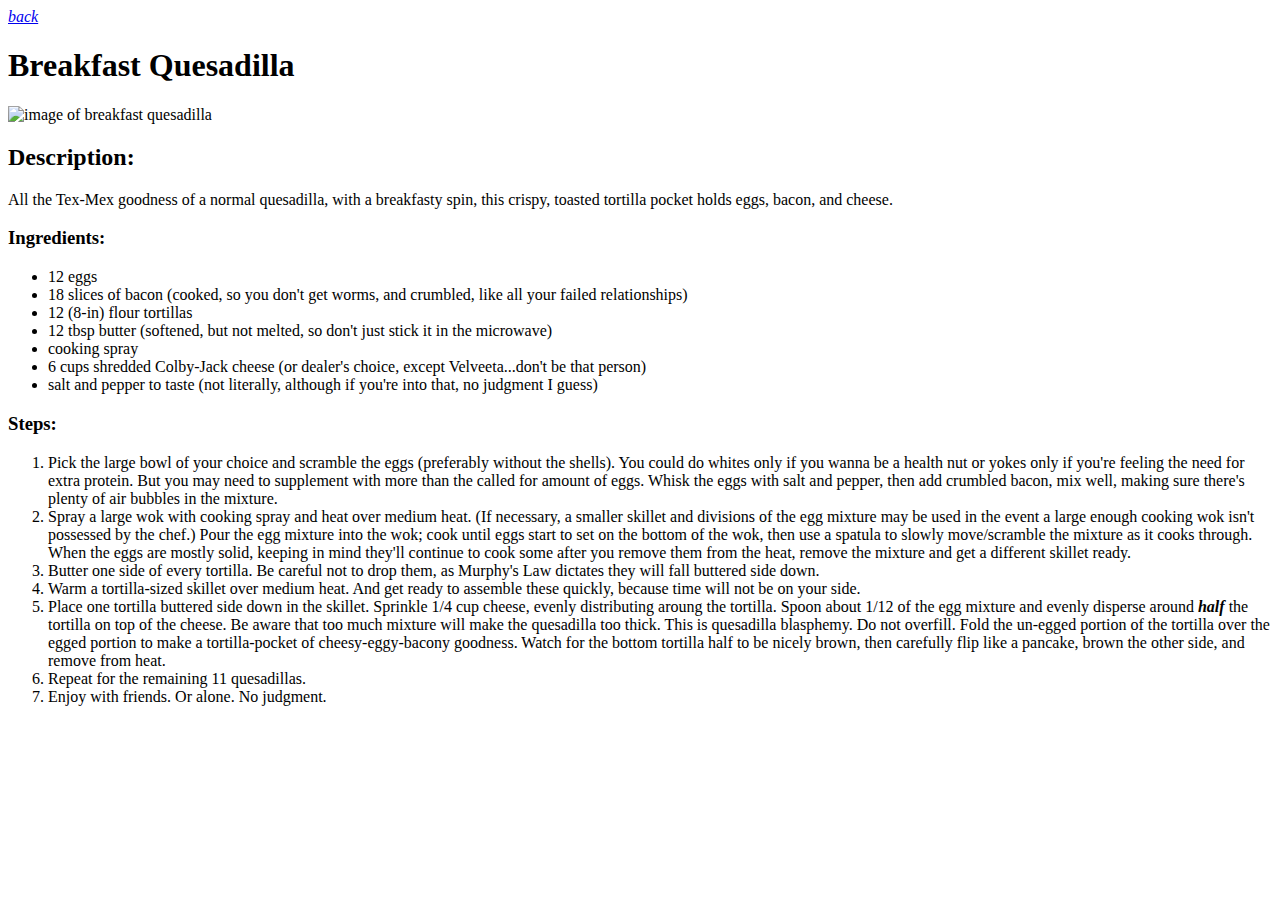
==== recipes/breakfast-quesadilla.html @ cf467cce "added the recipe pages and filled in info" ====
<!DOCTYPE html>
<html lang="en">

<head>
    <meta charset="UTF-8">
    <meta name="viewport" content="width=device-width, initial-scale=1.0">
    <link href="https://cdn.jsdelivr.net/npm/bootstrap@5.1.3/dist/css/bootstrap.min.css" rel="stylesheet"
        integrity="sha384-1BmE4kWBq78iYhFldvKuhfTAU6auU8tT94WrHftjDbrCEXSU1oBoqyl2QvZ6jIW3" crossorigin="anonymous">
    <title>Breakfast Quesadilla</title>
</head>

<body>
    <em><a href="../index.html">back</a></em>
    <h1>Breakfast Quesadilla</h1>

    <img src="https://imagesvc.meredithcorp.io/v3/mm/image?url=https%3A%2F%2Fpublic-assets.meredithcorp.io%2F077f971bc2679db5e80cb99614f92218%2F164659650920220306_094055.jpg&w=596&h=596&c=sc&poi=face&q=60"
        alt="image of breakfast quesadilla">

    <h2><strong>Description:</strong></h2>
    <p>All the Tex-Mex goodness of a normal quesadilla, with a breakfasty spin, this
        crispy, toasted tortilla pocket holds eggs, bacon, and cheese.</p>

    <h3><strong>Ingredients:</strong></h3>
    <ul>
        <li>12 eggs</li>
        <li>18 slices of bacon (cooked, so you don't get worms, and crumbled, like all your failed relationships)</li>
        <li>12 (8-in) flour tortillas</li>
        <li>12 tbsp butter (softened, but not melted, so don't just stick it in the microwave)</li>
        <li>cooking spray</li>
        <li>6 cups shredded Colby-Jack cheese (or dealer's choice, except Velveeta...don't be that person)</li>
        <li>salt and pepper to taste (not literally, although if you're into that, no judgment I guess)</li>
    </ul>

    <h3><strong>Steps:</strong></h3>
    <ol>
        <li>Pick the large bowl of your choice and scramble the eggs (preferably without the shells). You could do
            whites only if you wanna be a health nut or yokes only if you're feeling the need for extra protein. But you
            may need to supplement with more than the called for amount of eggs. Whisk the eggs with salt and pepper,
            then add crumbled bacon, mix well, making sure there's plenty of air bubbles in the mixture.</li>
        <li>Spray a large wok with cooking spray and heat over medium heat. (If necessary, a smaller skillet and
            divisions of the egg mixture may be used in the event a large enough cooking wok isn't possessed by the
            chef.) Pour the egg mixture into the wok; cook until eggs start to set on the bottom of the wok, then use a
            spatula to slowly move/scramble the mixture as it cooks through. When the eggs are mostly solid, keeping in
            mind they'll continue to cook some after you remove them from the heat, remove the mixture and get a
            different skillet ready.</li>
        <li>Butter one side of every tortilla. Be careful not to drop them, as Murphy's Law dictates they will fall
            buttered side down.</li>
        <li>Warm a tortilla-sized skillet over medium heat. And get ready to assemble these quickly, because time will
            not be on your side.</li>
        <li>Place one tortilla buttered side down in the skillet. Sprinkle 1/4 cup cheese, evenly distributing aroung
            the tortilla. Spoon about 1/12 of the egg mixture and evenly disperse around <em><strong>half</strong></em>
            the tortilla on top of the cheese. Be aware that too much mixture will make the quesadilla too thick. This
            is quesadilla blasphemy. Do not overfill. Fold the un-egged portion of the tortilla over the egged portion
            to make a tortilla-pocket of cheesy-eggy-bacony goodness. Watch for the bottom tortilla half to be nicely
            brown, then carefully flip like a pancake, brown the other side, and remove from heat.</li>
        <li>Repeat for the remaining 11 quesadillas.</li>
        <li>Enjoy with friends. Or alone. No judgment.</li>
    </ol>
</body>

</html>
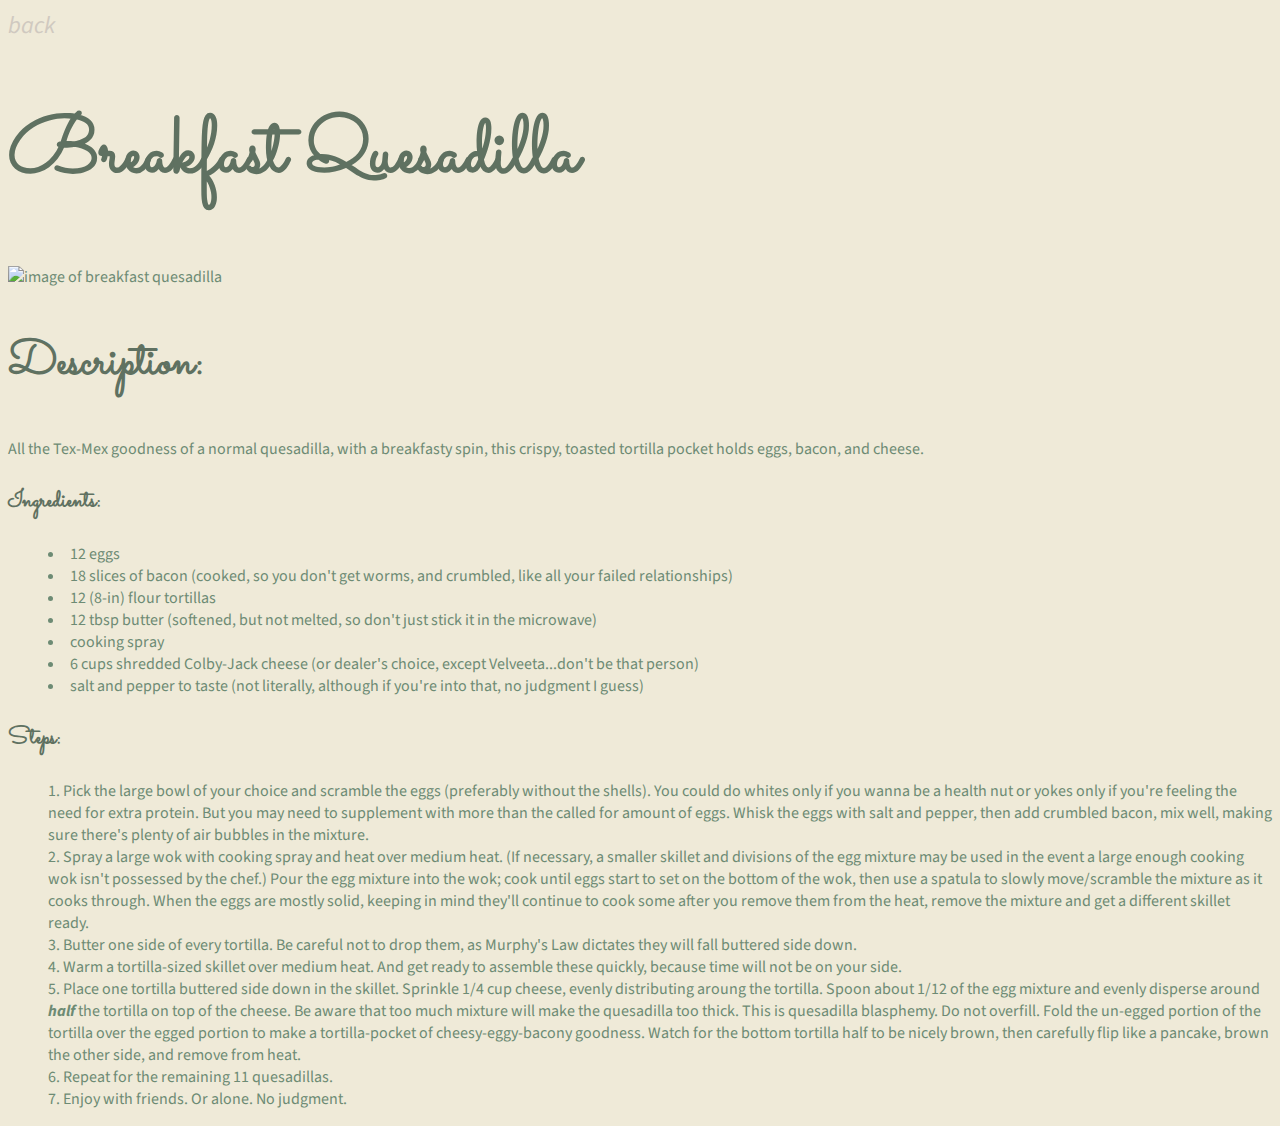
==== commit 3cf29d65: "added css stylesheet" ====
--- a/recipes/breakfast-quesadilla.html
+++ b/recipes/breakfast-quesadilla.html
@@ -6,56 +6,84 @@
     <meta name="viewport" content="width=device-width, initial-scale=1.0">
     <link href="https://cdn.jsdelivr.net/npm/bootstrap@5.1.3/dist/css/bootstrap.min.css" rel="stylesheet"
         integrity="sha384-1BmE4kWBq78iYhFldvKuhfTAU6auU8tT94WrHftjDbrCEXSU1oBoqyl2QvZ6jIW3" crossorigin="anonymous">
+    <link href="https://fonts.googleapis.com/css2?family=Sacramento&family=Source+Sans+Pro:wght@300&display=swap"
+        rel="stylesheet">
     <title>Breakfast Quesadilla</title>
+    <link rel="stylesheet" href="../styles.css">
 </head>
 
 <body>
     <em><a href="../index.html">back</a></em>
-    <h1>Breakfast Quesadilla</h1>
+    <div class="text-center">
+        <h1>Breakfast Quesadilla</h1>
 
-    <img src="https://imagesvc.meredithcorp.io/v3/mm/image?url=https%3A%2F%2Fpublic-assets.meredithcorp.io%2F077f971bc2679db5e80cb99614f92218%2F164659650920220306_094055.jpg&w=596&h=596&c=sc&poi=face&q=60"
-        alt="image of breakfast quesadilla">
+        <img src="https://imagesvc.meredithcorp.io/v3/mm/image?url=https%3A%2F%2Fpublic-assets.meredithcorp.io%2F077f971bc2679db5e80cb99614f92218%2F164659650920220306_094055.jpg&w=596&h=596&c=sc&poi=face&q=60"
+            alt="image of breakfast quesadilla">
 
-    <h2><strong>Description:</strong></h2>
-    <p>All the Tex-Mex goodness of a normal quesadilla, with a breakfasty spin, this
-        crispy, toasted tortilla pocket holds eggs, bacon, and cheese.</p>
-
-    <h3><strong>Ingredients:</strong></h3>
-    <ul>
-        <li>12 eggs</li>
-        <li>18 slices of bacon (cooked, so you don't get worms, and crumbled, like all your failed relationships)</li>
-        <li>12 (8-in) flour tortillas</li>
-        <li>12 tbsp butter (softened, but not melted, so don't just stick it in the microwave)</li>
-        <li>cooking spray</li>
-        <li>6 cups shredded Colby-Jack cheese (or dealer's choice, except Velveeta...don't be that person)</li>
-        <li>salt and pepper to taste (not literally, although if you're into that, no judgment I guess)</li>
-    </ul>
-
-    <h3><strong>Steps:</strong></h3>
-    <ol>
-        <li>Pick the large bowl of your choice and scramble the eggs (preferably without the shells). You could do
-            whites only if you wanna be a health nut or yokes only if you're feeling the need for extra protein. But you
-            may need to supplement with more than the called for amount of eggs. Whisk the eggs with salt and pepper,
-            then add crumbled bacon, mix well, making sure there's plenty of air bubbles in the mixture.</li>
-        <li>Spray a large wok with cooking spray and heat over medium heat. (If necessary, a smaller skillet and
-            divisions of the egg mixture may be used in the event a large enough cooking wok isn't possessed by the
-            chef.) Pour the egg mixture into the wok; cook until eggs start to set on the bottom of the wok, then use a
-            spatula to slowly move/scramble the mixture as it cooks through. When the eggs are mostly solid, keeping in
-            mind they'll continue to cook some after you remove them from the heat, remove the mixture and get a
-            different skillet ready.</li>
-        <li>Butter one side of every tortilla. Be careful not to drop them, as Murphy's Law dictates they will fall
-            buttered side down.</li>
-        <li>Warm a tortilla-sized skillet over medium heat. And get ready to assemble these quickly, because time will
-            not be on your side.</li>
-        <li>Place one tortilla buttered side down in the skillet. Sprinkle 1/4 cup cheese, evenly distributing aroung
-            the tortilla. Spoon about 1/12 of the egg mixture and evenly disperse around <em><strong>half</strong></em>
-            the tortilla on top of the cheese. Be aware that too much mixture will make the quesadilla too thick. This
-            is quesadilla blasphemy. Do not overfill. Fold the un-egged portion of the tortilla over the egged portion
-            to make a tortilla-pocket of cheesy-eggy-bacony goodness. Watch for the bottom tortilla half to be nicely
-            brown, then carefully flip like a pancake, brown the other side, and remove from heat.</li>
-        <li>Repeat for the remaining 11 quesadillas.</li>
-        <li>Enjoy with friends. Or alone. No judgment.</li>
-    </ol>
+        <h2>Description:</h2>
+        <p>All the Tex-Mex goodness of a normal quesadilla, with a breakfasty spin, this
+            crispy, toasted tortilla pocket holds eggs, bacon, and cheese.</p>
+        <div>
+            <h3>Ingredients:</h3>
+            <ul>
+                <li>12 eggs</li>
+                <li>18 slices of bacon (cooked, so you don't get worms, and crumbled, like all your failed
+                    relationships)
+                </li>
+                <li>12 (8-in) flour tortillas</li>
+                <li>12 tbsp butter (softened, but not melted, so don't just stick it in the microwave)</li>
+                <li>cooking spray</li>
+                <li>6 cups shredded Colby-Jack cheese (or dealer's choice, except Velveeta...don't be that person)</li>
+                <li>salt and pepper to taste (not literally, although if you're into that, no judgment I guess)</li>
+            </ul>
+        </div>
+        <div>
+            <h3>Steps:</h3>
+            <ol>
+                <li>Pick the large bowl of your choice and scramble the eggs (preferably without the shells). You could
+                    do
+                    whites only if you wanna be a health nut or yokes only if you're feeling the need for extra protein.
+                    But
+                    you
+                    may need to supplement with more than the called for amount of eggs. Whisk the eggs with salt and
+                    pepper,
+                    then add crumbled bacon, mix well, making sure there's plenty of air bubbles in the mixture.</li>
+                <li>Spray a large wok with cooking spray and heat over medium heat. (If necessary, a smaller skillet and
+                    divisions of the egg mixture may be used in the event a large enough cooking wok isn't possessed by
+                    the
+                    chef.) Pour the egg mixture into the wok; cook until eggs start to set on the bottom of the wok,
+                    then
+                    use a
+                    spatula to slowly move/scramble the mixture as it cooks through. When the eggs are mostly solid,
+                    keeping
+                    in
+                    mind they'll continue to cook some after you remove them from the heat, remove the mixture and get a
+                    different skillet ready.</li>
+                <li>Butter one side of every tortilla. Be careful not to drop them, as Murphy's Law dictates they will
+                    fall
+                    buttered side down.</li>
+                <li>Warm a tortilla-sized skillet over medium heat. And get ready to assemble these quickly, because
+                    time
+                    will
+                    not be on your side.</li>
+                <li>Place one tortilla buttered side down in the skillet. Sprinkle 1/4 cup cheese, evenly distributing
+                    aroung
+                    the tortilla. Spoon about 1/12 of the egg mixture and evenly disperse around
+                    <em><strong>half</strong></em>
+                    the tortilla on top of the cheese. Be aware that too much mixture will make the quesadilla too
+                    thick.
+                    This
+                    is quesadilla blasphemy. Do not overfill. Fold the un-egged portion of the tortilla over the egged
+                    portion
+                    to make a tortilla-pocket of cheesy-eggy-bacony goodness. Watch for the bottom tortilla half to be
+                    nicely
+                    brown, then carefully flip like a pancake, brown the other side, and remove from heat.
+                </li>
+                <li>Repeat for the remaining 11 quesadillas.</li>
+                <li>Enjoy with friends. Or alone. No judgment.</li>
+            </ol>
+        </div>
+    </div>
 </body>
 
 </html>--- a/styles.css
+++ b/styles.css
@@ -0,0 +1,53 @@
+body {
+  background-color: #efead8;
+  color: #6d8b74;
+  font-family: "Source Sans Pro", sans-serif;
+}
+
+h1,
+h2,
+h3 {
+  color: #5f7161;
+  font-family: "Sacramento", cursive;
+}
+
+h1 {
+  font-size: 5rem;
+}
+
+h2 {
+  font-size: 3rem;
+}
+
+h3 {
+  font-size: 1.5rem;
+}
+
+a:link {
+  color: #d0c9c0;
+  text-decoration: none;
+  font-size: 1.5rem;
+}
+
+a:visited {
+  color: #d0c9c0;
+  text-decoration: none;
+  font-size: 1.5rem;
+}
+
+a:hover {
+  color: #d0c9c0;
+  text-decoration: underline;
+  font-size: 1.5rem;
+}
+
+a:active {
+  color: #d0c9c0;
+  text-decoration: none;
+  font-size: 1.5rem;
+}
+
+ol,
+ul {
+  list-style-position: inside;
+}
